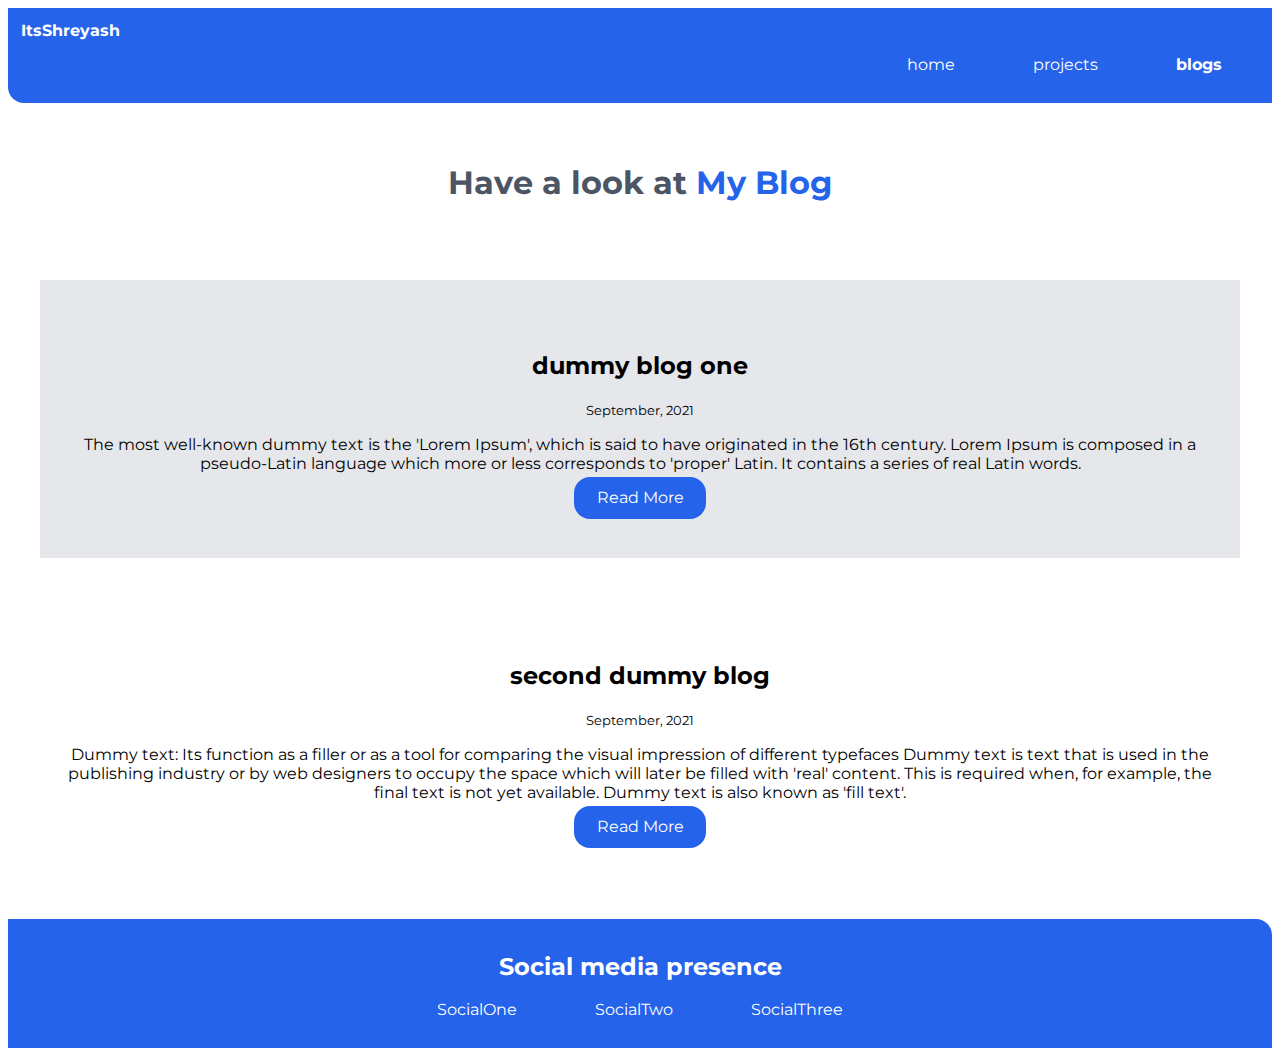
==== blogs.html @ 315bad16 "docs : file location changed" ====
<!DOCTYPE html>
<html lang="en">
<head>
    <meta charset="UTF-8">
    <meta http-equiv="X-UA-Compatible" content="IE=edge">
    <meta name="viewport" content="width=device-width, initial-scale=1.0">
    <title>blogs | Shreyash</title>
    <link rel="stylesheet" href="/styles.css">
</head>
<body>
    <nav class="container  container-text ">
        <div class="nav-heading">ItsShreyash</div>
        <ul class="list-non-bullet">
            <li class="link-inline"><a class="link" href="/">home</a></li>
            <li class="link-inline"><a class="link" href="/">projects</a></li>
            <li class="link-inline"><a class="link link-active" href="/">blogs</a></li>
        </ul>
    </nav>

    <header class="hero">
        <div>
            
        <h1 class="hero-heading">Have a look at <span class="text">My Blog</span></h1>
        </div>
    </header>

    <section class="section section-ow">
        <h2>dummy blog one</h2>
        <small>September, 2021</small>
        <p>The most well-known dummy text is the 'Lorem Ipsum', which is said to have originated in the 16th century. Lorem Ipsum is composed in a pseudo-Latin language which more or less corresponds to 'proper' Latin. It contains a series of real Latin words.
        </p>
        <a class="link link-primary" href="/">Read More</a>
      


    </section>

    <section class="section">
        <h2>second dummy blog</h2>
        <small>September, 2021</small>
        <p>Dummy text: Its function as a filler or as a tool for comparing the visual impression of different typefaces Dummy text is text that is used in the publishing industry or by web designers to occupy the space which will later be filled with 'real' content. This is required when, for example, the final text is not yet available. Dummy text is also known as 'fill text'.</p>
        <a class="link link-primary" href="/">Read More</a>
       
    </section>

    <footer class="footer">
        <h2>Social media presence</h2>
        <ul class="list-non-bullet">
            <li class="link-inline"> <a class="link" href="/">SocialOne</a></li>
            <li class="link-inline"> <a class="link" href="/">SocialTwo</a></li>
            <li class="link-inline"> <a class="link" href="/">SocialThree</a></li>
        </ul>
    </footer>

</body>
</html>
---- styles.css ----
@import url('https://fonts.googleapis.com/css2?family=Montserrat&display=swap');

body {
    font-family: 'Montserrat', sans-serif;

}

:root {
    --primary-color :#2563EB;
    --gray-color : #4B5563;

}

.link {
    text-decoration: none;
    color:white;
    padding: 1% 2%;
    
    

}
.link-primary {
    background-color: var(--primary-color);
    color: white;
    border-radius: 1rem;
}
.link-secondary {
    border: 1px solid var(--primary-color);
    border-radius: 1rem;
    color: var(--primary-color);
}

.section {
     display: block;
     text-align: center;
     padding: 4% 2%;
     margin: 2rem 2rem;
}

.white {
    background-color: white;

}

.section-ow {
    background-color: #E5E7EB;
     
}

.footer {
    background-color: var(--primary-color);
    padding:1% 1%;
    text-align: center;
    color:  white;
    border-top-right-radius: 1rem;
}

.list-non-bullet {
    list-style: none;

}
.link-inline {
    display: inline;
    padding: 1% 1% ;
    
}

.link-active {
    font-weight: bold;
}



.container {
    background-color: var(--primary-color);
    color:white;
    border-bottom-left-radius: 1rem;
    padding: 1% 1%;
    text-align: right;
}

.link-inline .link-more {
    text-align: right;
}

.nav-heading {
    font-weight: bold;
    text-align: left;
    
}

.hero {
    display :block;
    padding: 2% 2%;
    margin: 1% 1%;
    text-align:center;
    

}

.hero-img {
    max-width: 350px;

}
.hero-heading {
     color:var(--gray-color);
}

.text {
    color: var(--primary-color);

}

ul {
    padding-inline-start: 0px;
}
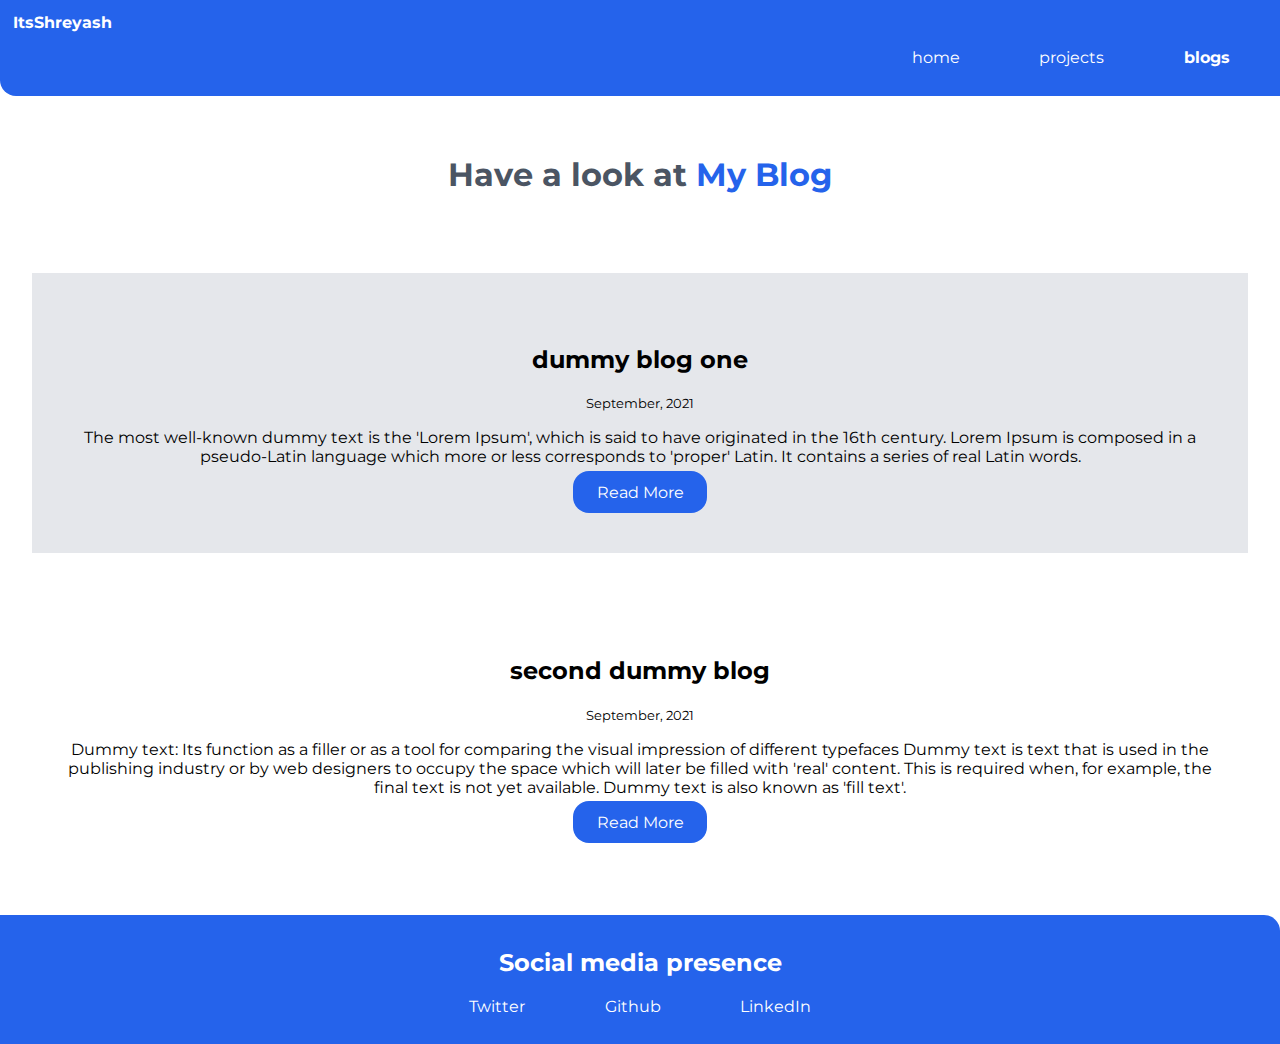
==== commit bcb36ce2: "refact : Name changed" ====
--- a/blogs.html
+++ b/blogs.html
@@ -46,9 +46,9 @@
     <footer class="footer">
         <h2>Social media presence</h2>
         <ul class="list-non-bullet">
-            <li class="link-inline"> <a class="link" href="/">SocialOne</a></li>
-            <li class="link-inline"> <a class="link" href="/">SocialTwo</a></li>
-            <li class="link-inline"> <a class="link" href="/">SocialThree</a></li>
+            <li class="link-inline"> <a class="link" href="/">Twitter</a></li>
+            <li class="link-inline"> <a class="link" href="/">Github</a></li>
+            <li class="link-inline"> <a class="link" href="/">LinkedIn</a></li>
         </ul>
     </footer>
 
--- a/styles.css
+++ b/styles.css
@@ -2,6 +2,7 @@
 
 body {
     font-family: 'Montserrat', sans-serif;
+    margin: 0px;
 
 }
 
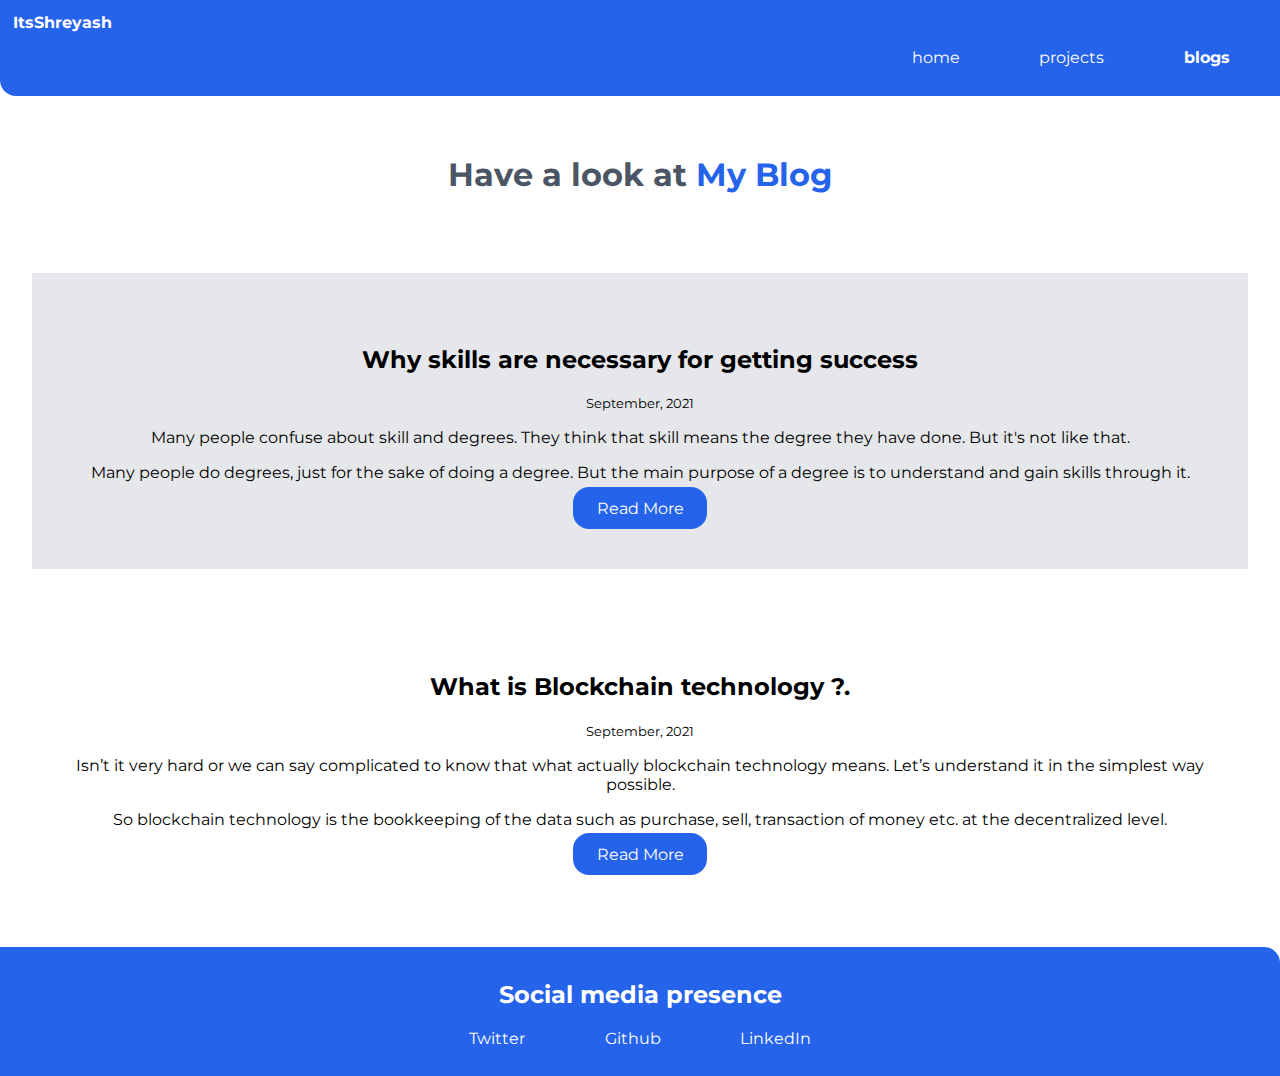
==== commit 9e703cb4: "blog added" ====
--- a/blogs.html
+++ b/blogs.html
@@ -11,9 +11,9 @@
     <nav class="container  container-text ">
         <div class="nav-heading">ItsShreyash</div>
         <ul class="list-non-bullet">
-            <li class="link-inline"><a class="link" href="/">home</a></li>
-            <li class="link-inline"><a class="link" href="/">projects</a></li>
-            <li class="link-inline"><a class="link link-active" href="/">blogs</a></li>
+            <li class="link-inline"><a class="link" href="/index.html">home</a></li>
+            <li class="link-inline"><a class="link" href="/projects.html">projects</a></li>
+            <li class="link-inline"><a class="link link-active" href="/blogs.html">blogs</a></li>
         </ul>
     </nav>
 
@@ -25,30 +25,32 @@
     </header>
 
     <section class="section section-ow">
-        <h2>dummy blog one</h2>
+        <h2>Why skills are necessary for getting success</h2>
         <small>September, 2021</small>
-        <p>The most well-known dummy text is the 'Lorem Ipsum', which is said to have originated in the 16th century. Lorem Ipsum is composed in a pseudo-Latin language which more or less corresponds to 'proper' Latin. It contains a series of real Latin words.
+        <p>Many people confuse about skill and degrees. They think that skill means the degree they have done. But it's not like that.
         </p>
-        <a class="link link-primary" href="/">Read More</a>
+        <P>Many people do degrees, just for the sake of doing a degree. But the main purpose of a degree is to understand and gain skills through it. </P>
+        <a class="link link-primary" href="/BLOGS/blog1.html">Read More</a>
       
 
 
     </section>
 
     <section class="section">
-        <h2>second dummy blog</h2>
+        <h2>What is Blockchain technology ?.</h2>
         <small>September, 2021</small>
-        <p>Dummy text: Its function as a filler or as a tool for comparing the visual impression of different typefaces Dummy text is text that is used in the publishing industry or by web designers to occupy the space which will later be filled with 'real' content. This is required when, for example, the final text is not yet available. Dummy text is also known as 'fill text'.</p>
-        <a class="link link-primary" href="/">Read More</a>
+        <p>Isn’t it very hard or we can say complicated to know that what actually blockchain technology means. Let’s understand it in the simplest way possible.</p>
+        <p>So blockchain technology is the bookkeeping of the data such as purchase, sell, transaction of money etc. at the decentralized level. </p>
+        <a class="link link-primary" href="/BLOGS/blog2.html">Read More</a>
        
     </section>
 
     <footer class="footer">
         <h2>Social media presence</h2>
         <ul class="list-non-bullet">
-            <li class="link-inline"> <a class="link" href="/">Twitter</a></li>
-            <li class="link-inline"> <a class="link" href="/">Github</a></li>
-            <li class="link-inline"> <a class="link" href="/">LinkedIn</a></li>
+            <li class="link-inline"> <a class="link" href="https://twitter.com/shreyashmahaja7?s=08">Twitter</a></li>
+            <li class="link-inline"> <a class="link" href="https://github.com/ShreyashMahajan">Github</a></li>
+            <li class="link-inline"> <a class="link" href="https://www.linkedin.com/in/shreyash-mahajan-974244123">LinkedIn</a></li>
         </ul>
     </footer>
 
